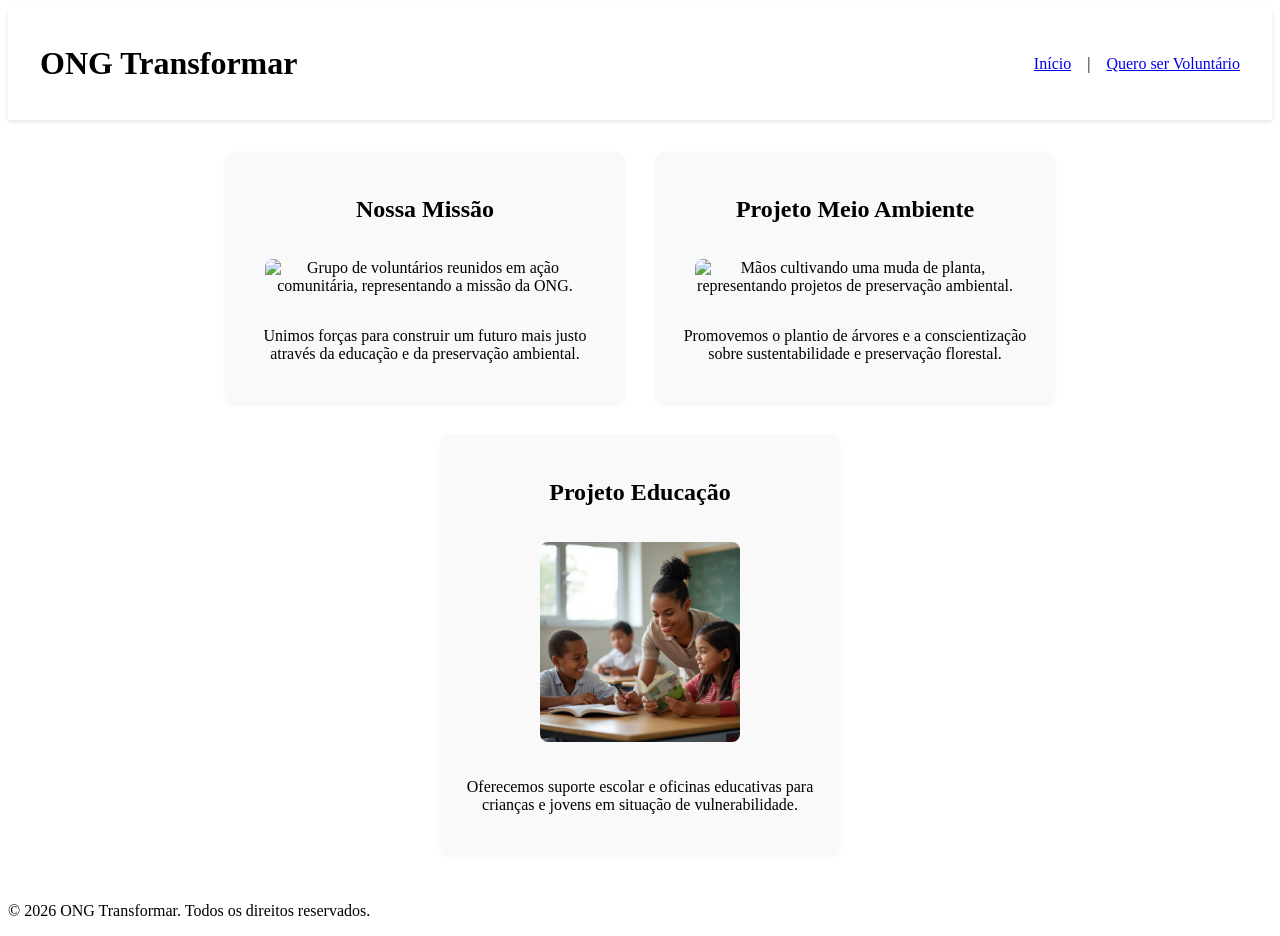
==== index.html @ 076cd2bc "feat: versao inicial da ONG Transformar" ====
<!DOCTYPE html>
<html lang="pt-BR">
<head>
  <meta charset="UTF-8">
  <meta name="viewport" content="width=device-width, initial-scale=1.0">
  <title>ONG Transformar - Início</title>
  <!-- Vínculo com o arquivo de estilos CSS -->
  <link rel="stylesheet" href="styles.css">
</head>
<body>

  <header class="header-container">
    <h1>ONG Transformar</h1>
    <nav class="nav-menu">
      <a href="index.html">Início</a> | 
      <a href="cadastro.html">Quero ser Voluntário</a>
    </nav>
  </header>

  <main class="cards-container">
    <section class="hero-section">
      <h2>Nossa Missão</h2>
      <picture>
        <source srcset="assets/images/banner.webp" type="image/webp">
        <img src="assets/images/banner.jpg" alt="Grupo de voluntários reunidos em ação comunitária, representando a missão da ONG.">
      </picture>
      <p>Unimos forças para construir um futuro mais justo através da educação e da preservação ambiental.</p>
    </section>

    <section class="hero-section">
      <h2>Projeto Meio Ambiente</h2>
      <picture>
        <source srcset="assets/images/natureza.webp" type="image/webp">
        <img src="assets/images/natureza.jpg" alt="Mãos cultivando uma muda de planta, representando projetos de preservação ambiental.">
      </picture>
      <p>Promovemos o plantio de árvores e a conscientização sobre sustentabilidade e preservação florestal.</p>
    </section>

    <section class="hero-section">
  <h2>Projeto Educação</h2>
  <picture>
    <source srcset="assets/images/educa.webp" type="image/webp">
    <img src="assets/images/educa.jpg" alt="Voluntária em sala de aula ensinando alunos, representando projetos educacionais da ONG.">
  </picture>
  <p>Oferecemos suporte escolar e oficinas educativas para crianças e jovens em situação de vulnerabilidade.</p>
</section>
  </main>

  <footer>
    <p>&copy; 2026 ONG Transformar. Todos os direitos reservados.</p>
  </footer>

</body>
</html>
---- styles.css ----
/* =========================================================
   1. MÓDULO DE ALINHAMENTO (Cabeçalho e Navegação)
   Objetivo: Centralizar elementos verticalmente e distribuir
   espaços de forma proporcional nas extremidades.
   ========================================================= */
.header-container {
  display: flex;
  justify-content: space-between;
  align-items: center;
  padding: 1rem 2rem;
  background-color: #ffffff;
  box-shadow: 0 2px 4px rgba(0, 0, 0, 0.1);
}

.nav-menu {
  display: flex;
  align-items: center;
  gap: 1rem;
}

/* =========================================================
   2. MÓDULO DE ESPAÇAMENTO (Grid de Cards e Ações)
   Objetivo: Garantir um afastamento uniforme e consistente entre
   os itens flexíveis sem dependência de margens manuais.
   ========================================================= */
.cards-container {
  display: flex;
  flex-wrap: wrap;
  justify-content: center;
  gap: 2rem;
  padding: 2rem;
}

.card-actions {
  display: flex;
  gap: 0.75rem;
  margin-top: 1rem;
}

/* =========================================================
   3. MÓDULO DE EMPILHAMENTO (Layout Responsivo e Formulários)
   Objetivo: Alterar a direção do fluxo de dados para organizar
   elementos em coluna única em telas menores ou formulários.
   ========================================================= */
.form-group-container {
  display: flex;
  flex-direction: column;
  gap: 1rem;
  width: 100%;
  max-width: 600px;
}

.hero-section {
  display: flex;
  flex-direction: column;
  align-items: center;
  text-align: center;
  gap: 1rem;
  max-width: 350px; /* Limita a largura de cada seção/card */
  background: #f9f9f9;
  padding: 1.5rem;
  border-radius: 8px;
  box-shadow: 0 2px 5px rgba(0,0,0,0.05);
}

/* =========================================================
   4. ESTILIZAÇÃO E REDIMENSIONAMENTO DE IMAGENS
   Objetivo: Ajustar imagens para caberem nos cards sem estourar a tela.
   ========================================================= */
.hero-section img {
  width: 100%;
  max-width: 320px;
  height: 200px;
  object-fit: cover; /* Corta proporcionalmente sem distorcer a foto */
  border-radius: 8px;
}
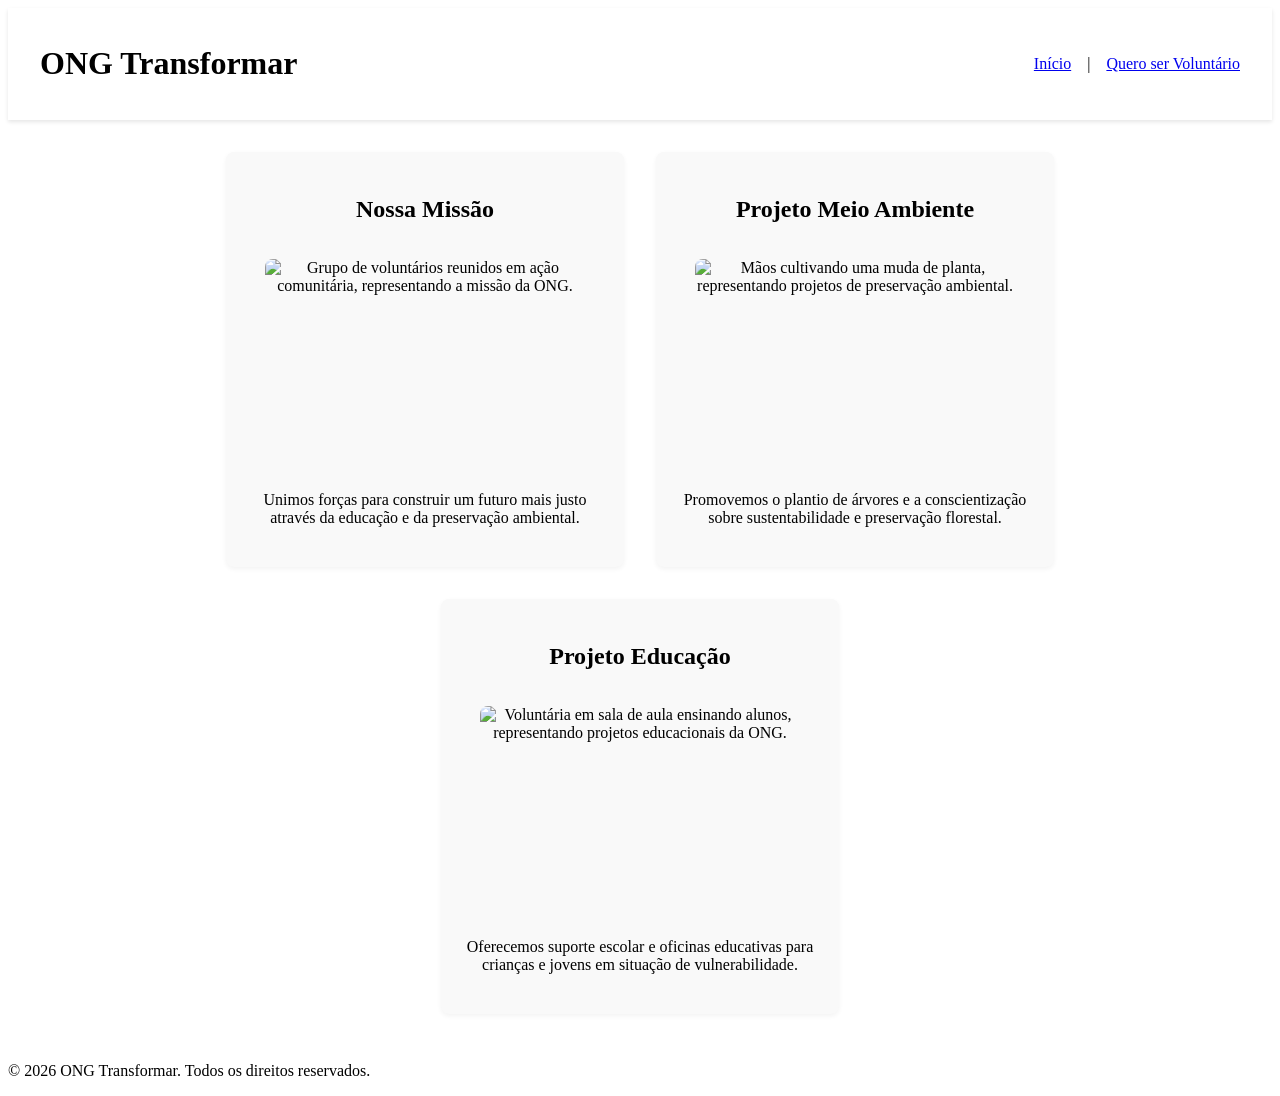
==== commit b94efb85: "fix: remove tag picture e ajusta imagens para jpeg" ====
--- a/index.html
+++ b/index.html
@@ -20,30 +20,21 @@
   <main class="cards-container">
     <section class="hero-section">
       <h2>Nossa Missão</h2>
-      <picture>
-        <source srcset="assets/images/banner.webp" type="image/webp">
-        <img src="assets/images/banner.jpg" alt="Grupo de voluntários reunidos em ação comunitária, representando a missão da ONG.">
-      </picture>
+      <img src="assets/images/banner.jpeg" alt="Grupo de voluntários reunidos em ação comunitária, representando a missão da ONG." loading="lazy">
       <p>Unimos forças para construir um futuro mais justo através da educação e da preservação ambiental.</p>
     </section>
 
     <section class="hero-section">
       <h2>Projeto Meio Ambiente</h2>
-      <picture>
-        <source srcset="assets/images/natureza.webp" type="image/webp">
-        <img src="assets/images/natureza.jpg" alt="Mãos cultivando uma muda de planta, representando projetos de preservação ambiental.">
-      </picture>
+      <img src="assets/images/natureza.jpeg" alt="Mãos cultivando uma muda de planta, representando projetos de preservação ambiental." loading="lazy">
       <p>Promovemos o plantio de árvores e a conscientização sobre sustentabilidade e preservação florestal.</p>
     </section>
 
     <section class="hero-section">
-  <h2>Projeto Educação</h2>
-  <picture>
-    <source srcset="assets/images/educa.webp" type="image/webp">
-    <img src="assets/images/educa.jpg" alt="Voluntária em sala de aula ensinando alunos, representando projetos educacionais da ONG.">
-  </picture>
-  <p>Oferecemos suporte escolar e oficinas educativas para crianças e jovens em situação de vulnerabilidade.</p>
-</section>
+      <h2>Projeto Educação</h2>
+      <img src="assets/images/educa.jpeg" alt="Voluntária em sala de aula ensinando alunos, representando projetos educacionais da ONG." loading="lazy">
+      <p>Oferecemos suporte escolar e oficinas educativas para crianças e jovens em situação de vulnerabilidade.</p>
+    </section>
   </main>
 
   <footer>
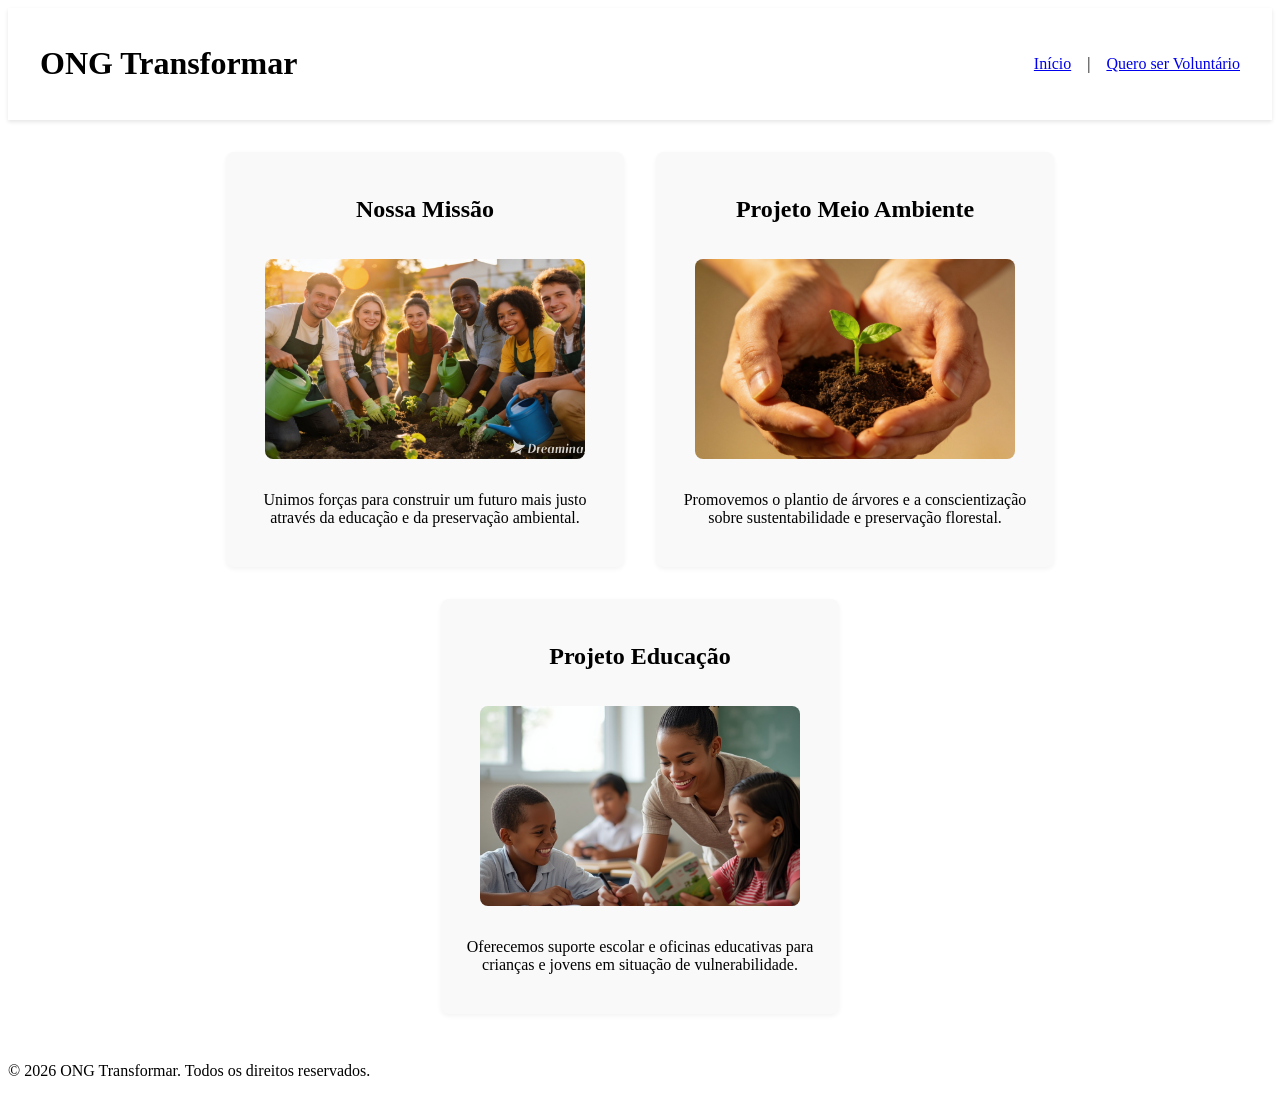
==== commit cc3657ea: "fix: corrige maiusculas e extensao das imagens Banner Natureza e Educa" ====
--- a/index.html
+++ b/index.html
@@ -20,19 +20,19 @@
   <main class="cards-container">
     <section class="hero-section">
       <h2>Nossa Missão</h2>
-      <img src="assets/images/banner.jpeg" alt="Grupo de voluntários reunidos em ação comunitária, representando a missão da ONG." loading="lazy">
+      <img src="assets/images/Banner.jpeg" alt="Grupo de voluntários reunidos em ação comunitária, representando a missão da ONG." loading="lazy">
       <p>Unimos forças para construir um futuro mais justo através da educação e da preservação ambiental.</p>
     </section>
 
     <section class="hero-section">
       <h2>Projeto Meio Ambiente</h2>
-      <img src="assets/images/natureza.jpeg" alt="Mãos cultivando uma muda de planta, representando projetos de preservação ambiental." loading="lazy">
+      <img src="assets/images/Natureza.jpeg" alt="Mãos cultivando uma muda de planta, representando projetos de preservação ambiental." loading="lazy">
       <p>Promovemos o plantio de árvores e a conscientização sobre sustentabilidade e preservação florestal.</p>
     </section>
 
     <section class="hero-section">
       <h2>Projeto Educação</h2>
-      <img src="assets/images/educa.jpeg" alt="Voluntária em sala de aula ensinando alunos, representando projetos educacionais da ONG." loading="lazy">
+      <img src="assets/images/Educa.jpg" alt="Voluntária em sala de aula ensinando alunos, representando projetos educacionais da ONG." loading="lazy">
       <p>Oferecemos suporte escolar e oficinas educativas para crianças e jovens em situação de vulnerabilidade.</p>
     </section>
   </main>
